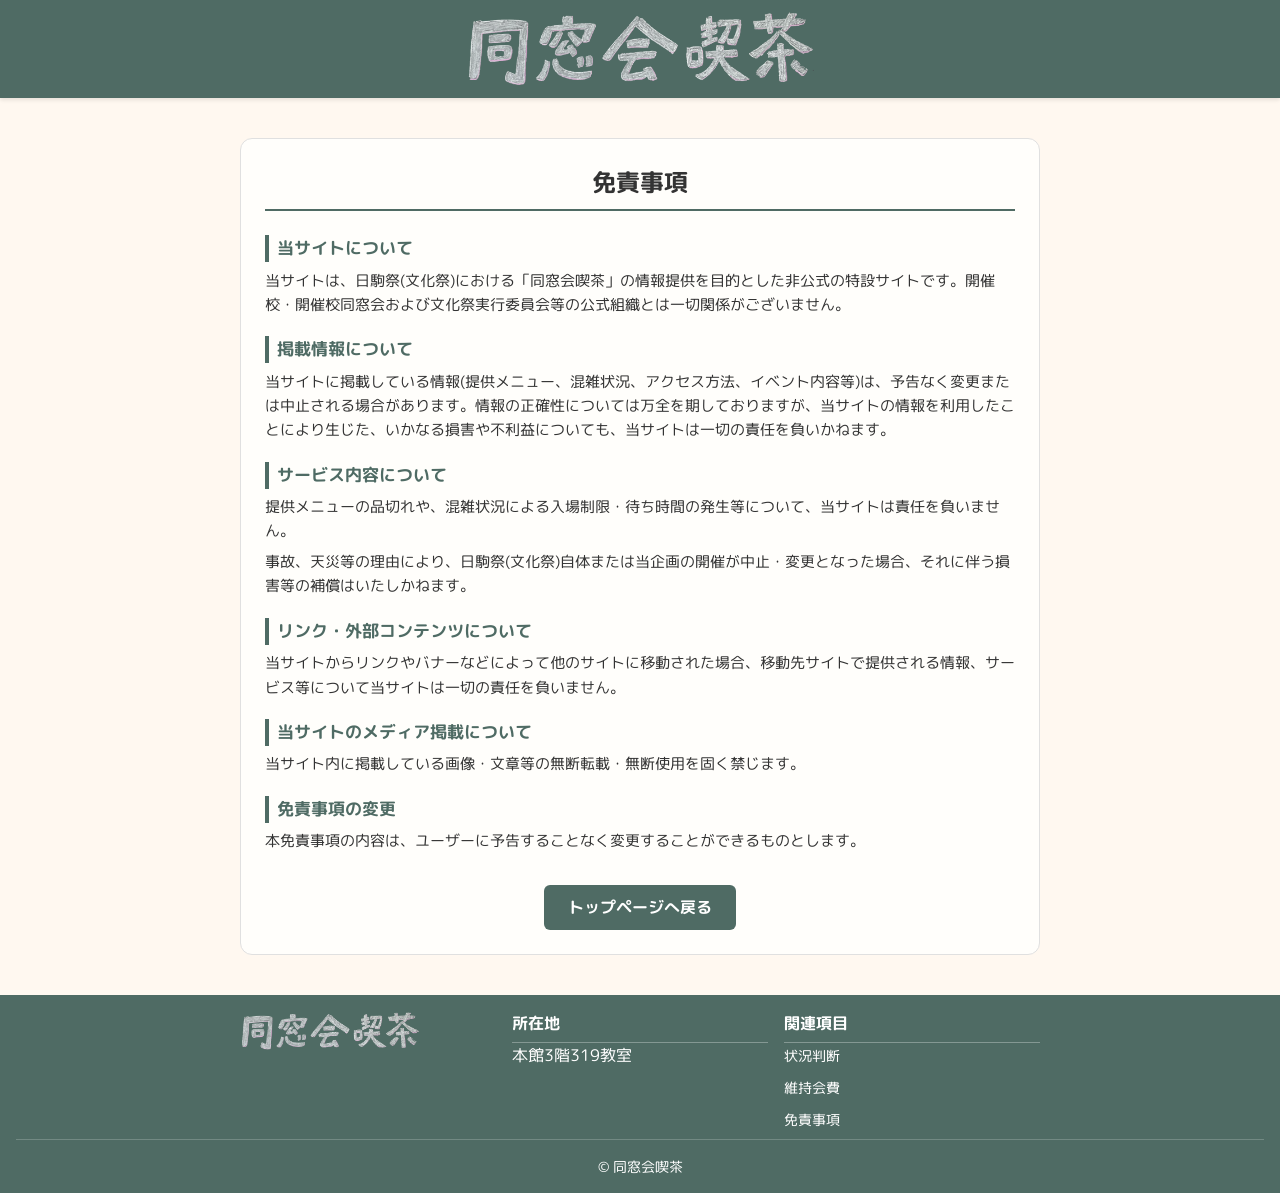
==== disclaimer.html @ 5fa4320a "Update disclaimer.html" ====
<!DOCTYPE html>
<html lang="ja">
<head>
  <meta charset="UTF-8">
  <meta name="viewport" content="width=device-width, initial-scale=1.0">
  <meta name="theme-color" content="#4f6b64">
  <title>免責事項 | 同窓会喫茶2026</title>
  <link rel="preconnect" href="https://fonts.googleapis.com">
  <link rel="preconnect" href="https://fonts.gstatic.com" crossorigin>
  <link href="https://fonts.googleapis.com/css2?family=Kosugi+Maru&family=M+PLUS+Rounded+1c&display=swap" rel="stylesheet">
  <link rel="stylesheet" href="css/style.css">
  <link rel="icon" href="image/favicon.ico" type="image/x-icon">
  <link rel="apple-touch-icon" href="image/apple-touch-icon.PNG">
  <meta property="og:image" content="image/ogp2026.PNG">
  <meta property="og:title" content="免責事項 | 同窓会喫茶2026">
  <meta property="og:description" content="文化祭のとっておきスポット！気軽に立ち寄れる“同窓会喫茶”、今年もオープン。">
  <meta property="og:type" content="website">
  <meta property="og:url" content="https://dosokai-kissa.pages.dev/disclaimer.html">
</head>
<body>
  <header>
    <div class="logo-container">
        <img src="image/cafe-logo.PNG" alt="ロゴ" class="logoimg">
    </div>
  </header>

  <section>
    <div class="disclaimer-card">
      <h2>免責事項</h2>

      <div class="disclaimer-section-title">当サイトについて</div>
      <p>当サイトは、日駒祭(文化祭)における「同窓会喫茶」の情報提供を目的とした非公式の特設サイトです。開催校・開催校同窓会および文化祭実行委員会等の公式組織とは一切関係がございません。</p>

      <div class="disclaimer-section-title">掲載情報について</div>
      <p>当サイトに掲載している情報(提供メニュー、混雑状況、アクセス方法、イベント内容等)は、予告なく変更または中止される場合があります。情報の正確性については万全を期しておりますが、当サイトの情報を利用したことにより生じた、いかなる損害や不利益についても、当サイトは一切の責任を負いかねます。</p>

      <div class="disclaimer-section-title">サービス内容について</div>
      <ul>
        <li>提供メニューの品切れや、混雑状況による入場制限・待ち時間の発生等について、当サイトは責任を負いません。</li>
        <li>事故、天災等の理由により、日駒祭(文化祭)自体または当企画の開催が中止・変更となった場合、それに伴う損害等の補償はいたしかねます。</li>
      </ul>

      <div class="disclaimer-section-title">リンク・外部コンテンツについて</div>
      <p>当サイトからリンクやバナーなどによって他のサイトに移動された場合、移動先サイトで提供される情報、サービス等について当サイトは一切の責任を負いません。</p>

      <div class="disclaimer-section-title">当サイトのメディア掲載について</div>
      <p>当サイト内に掲載している画像・文章等の無断転載・無断使用を固く禁じます。</p>

      <div class="disclaimer-section-title">免責事項の変更</div>
      <p>本免責事項の内容は、ユーザーに予告することなく変更することができるものとします。</p>

      <div class="back-home-btn-wrapper">
        <a href="index.html" class="back-home-btn">トップページへ戻る</a>
      </div>
    </div>
  </section>

  <footer>
    <div class="footer-container">
      <div class="footer-brand">
        <img src="image/cafe-logo.PNG" alt="ロゴ" class="footer-logo">
      </div>
      <div class="footer-info">
        <p class="footer-heading">所在地</p>
        <p>本館3階319教室</p>
      </div>
      <div class="footer-links">
        <p class="footer-heading">関連項目</p>
        <ul>
          <li><a href="status.html">状況判断</a></li>
          <li><a href="donate.html">維持会費</a></li>
          <li><a href="disclaimer.html">免責事項</a></li>
        </ul>
      </div>
    </div>
    <div class="footer-bottom">
      <p>© 同窓会喫茶</p>
    </div>
  </footer>

<div class="hamburger-wrapper">
  <button id="hamburgerBtn" aria-label="メニュー">
    <img src="image/Menu.svg" alt="メニューを開く" class="hamburger-icon">
  </button>
  <nav id="hamburgerMenu" class="hamburger-menu">
  <p class="hamburger-title">ようこそ</p>
  <button class="close-menu-btn" aria-label="閉じる">
    <img src="image/Close.svg" alt="閉じる" class="close-icon">
  </button>
    <button onclick="location.href='index.html#statusWrapper'">現在の状況</button>
    <button onclick="location.href='index.html#menu'">ドリンクメニュー</button>
    <button onclick="location.href='index.html#info'">概要</button>
    <hr style="margin: 0.5rem 0; border: 0; border-top: 1px solid #999;">
    <button onclick="openFestivalModal()">模擬店一覧</button>
  </nav>
</div>
  <button id="toTopBtn" title="トップへ戻る">↑</button>
  <script src="js/script.js"></script>
  <script src="js/festivalData.js"></script>
  <script src="js/festivalModal.js"></script>
  <script src="js/stallCalc.js"></script>
</body>
</html>
---- css/style.css ----
html {
  touch-action: manipulation;
  scrollbar-width: thin;
  scrollbar-color: rgba(0, 0, 0, 0.5) transparent;
}

html::-webkit-scrollbar {
  width: 6px;
}

::-webkit-scrollbar-track {
  background: transparent;
}

::-webkit-scrollbar-thumb {
  background: rgba(255, 255, 255, 0.5);
  border-radius: 3px;
}

::-webkit-scrollbar-button {
  display: none;
  width: 0;
  height: 0;
}

body {
  margin: 0;
  background: #fff8f0;
  color: #333;
  line-height: 1.6;
  font-family: 'Arial', sans-serif ,メイリオ, Meiryo,'ヒラギノ角ゴシック','Hiragino Sans';
}

header {
  background: #4f6b64;
  color: white;
  text-align: center;
  padding: 10px 0px;
  position: sticky;
  top: 0;
  z-index: 100;
  box-shadow: 0 2px 4px rgba(0,0,0,0.1);
}

header p {
 margin: 0;
 font-size: 70px;
}

@keyframes fadeIn {
  0% {
    opacity: 0;
    transform: translateY(-20px);
  }
  100% {
    opacity: 1;
    transform: translateY(0);
  }
}

.subtitle {
  font-size: 1.5rem;
  margin: 0;
}

.logo-container {
  display: flex;
  justify-content: center;
  align-items: center;
  flex-wrap: wrap;
}

.logoimg {
  width: 350px;
  user-select: none;
}

section {
  padding: 1rem;
  max-width: 800px;
  margin: auto;
}

section h3 {
  border-bottom: 2px solid #000;
  margin: 0;
  font-family: "M PLUS Rounded 1c", sans-serif;
  font-weight: 400;
  font-style: normal;
}

@keyframes slideUp {
  0% {
    opacity: 0;
    transform: translateY(20px);
  }
  100% {
    opacity: 1;
    transform: translateY(0);
  }
}

.gallery {
  padding: 0;
}

.menu {
  background-repeat: no-repeat;
  background-size: cover;
}

.menu ul {
  list-style: none;
  padding: 0;
  font-family: "M PLUS Rounded 1c", sans-serif;
  font-weight: 400;
  font-style: normal;
}

.menu li {
  background: #f0e6dc;
  margin: 0.5rem 0;
  padding: 0.8rem;
  border-radius: 5px;
  pointer-events: none;
}

/*
@media screen and (min-width: 769px) {
  .menu li {
    pointer-events: none;
  }
}
*/

.status #status-display {
  padding: 1rem;
  border-radius: 10px;
  font-size: 1.2rem;
  font-weight: bold;
  text-align: center;
  align-content: center;
}

.status-box {
  background-color: #fffefb;
  border: 1px solid #ccc;
  border-radius: 10px;
  padding: 1rem;
  margin-top: 0.5rem;
  text-align: center;
  display: flex;
  gap: 10px;
  justify-content: center;
}

.status-box > div,
.status-box > p {
  margin: 0;
}

#statusWrapper {
 padding-bottom: 0;
}

.status-box,
.status-note,
.gallery-note {
  font-family: "M PLUS Rounded 1c", sans-serif;
  font-weight: 400;
  font-style: normal;
}
  
.status-note,
.gallery-note {
  margin: 0;
  display: flex;
  justify-content: flex-end;
  font-size: 10px;
  position: absolute;
  bottom: 20px; 
  right: 11px;
}

.gallery-note {
  font-size: 12px;
  color: #fff;
  bottom: 23px;
  right: -4px;
}

.status-green {
  background-color: #d4edda;
  color: #155724;
}

.status-yellow {
  background-color: #fff3cd;
  color: #856404;
}

.status-red {
  background-color: #f8d7da;
  color: #721c24;
}

.slider {
  position: relative;
  overflow: hidden;
}

.slides {
  display: flex;
  transition: transform 0.5s ease-in-out;
  height: 500px;
}

.slides img {
  width: 100%;
  flex-shrink: 0;
  object-fit: cover;
  user-select: none;
}

.indicators {
  text-align: center;
}

.dot {
  height: 10px;
  width: 10px;
  margin: 0 4px;
  background-color: #bbb;
  border-radius: 50%;
  display: inline-block;
  cursor: pointer;
}

.dot.active {
  background-color: #333;
}

footer {
  background: #4f6b64;
  color: white;
  text-align: center;
  padding: 1rem;
  font-family: "M PLUS Rounded 1c", sans-serif;
  font-weight: 400;
  font-style: normal;
}

.footer-container {
  max-width: 800px;
  margin: 0 auto;
  display: grid;
  grid-template-columns: repeat(auto-fit, minmax(200px, 1fr));
  gap: 1rem;
  text-align: left;
}

.footer-logo {
  width: 180px;
  max-width: 100%;
}

.footer-heading {
  font-weight: bold;
  font-size: 1rem;
  margin: 0;
  border-bottom: 1px solid rgba(255, 255, 255, 0.3);
  padding-bottom: 0.3rem;
}

.footer-info p {
  margin: 0;
}

.footer-links ul {
  list-style: none;
  padding: 0;
  margin: 0;
}

.footer-links li {
  margin-bottom: 0.4rem;
}

.footer-links a {
  color: #fff;
  text-decoration: none;
  font-size: 0.9rem;
  transition: opacity 0.2s;
}

.footer-links a:hover {
  opacity: 0.8;
  text-decoration: underline;
}

.footer-bottom {
  border-top: 1px solid rgba(255, 255, 255, 0.2);
  padding-top: 1rem;
  text-align: center;
}

.footer-bottom p {
  margin: 0;
  font-size: 0.85rem;
}

@media screen and (max-width: 600px) {
  header p {
    font-size: 2.5rem; 
  }
  .menu li {
    font-size: 0.95rem;
  }
  .footer-brand {
    justify-self: center;
  }
}

@media screen and (max-width: 768px) {

  .logoimg {
    width: 200px;
  }
}

#toTopBtn {
  display: none;
  position: fixed;
  bottom: 20px;
  right: 20px;
  z-index: 99;
  border: none;
  outline: none;
  background-color: #4f6b64;
  color: white;
  cursor: pointer;
  padding: 10px 15px;
  border-radius: 50%;
  font-size: 1.2rem;
  box-shadow: 0 0 5px rgba(0,0,0,0.3);
  transition: opacity 0.3s ease-in-out;
}

#toTopBtn:hover {
  background-color: #3e574f;
}

.open-now {
  text-align: center;
  padding: 1rem;
  margin-top: -1rem;
  margin-bottom: 1rem;
}

.open-now-text {
  font-size: 1.2rem;
  font-weight: bold;
  padding: 1rem;
  align-content: center;
  border-radius: 10px;
  animation: none;
}

.hamburger-title {
  font-weight: bold;
  font-size: 1.2rem;
  margin: 0;
  padding: 0 0.5rem;
  font-family: "M PLUS Rounded 1c", sans-serif;
  font-weight: 800;
  font-style: normal
}

.hamburger-wrapper {
  position: fixed;
  top: 10px;
  left: 2px;
  z-index: 2000;
  display: none;
}

.hamburger-icon {
  width: 36px;
  height: 36px;
  cursor: pointer;
}

#hamburgerBtn {
 border: none;
 background: transparent;
 filter: invert(1);
 padding: 5px;
}

.hamburger-menu {
  background: rgba(255, 255, 255, 0.65);
  backdrop-filter: blur(4px);
  box-shadow: 0 0 8px rgba(0,0,0,0.2);
  flex-direction: column;
  padding: 1rem;
  position: fixed;
  top: 64.5px;
  left: -250px; 
  width: 200px;
  height: 100vh;
  transition: left 0.3s ease;
  z-index: 998;
  display: flex; 
}

.hamburger-menu button {
  display: flex;
  align-items: center;
  gap: 0.3rem;
  border: none;
  background: none;
  font-size: 1rem;
  color: #000;
  cursor: pointer;
  padding: 0.5rem;
  transition: background 0.2s ease;
  font-family: "M PLUS Rounded 1c", sans-serif;
  font-weight: 400;
  font-style: normal
}

.hamburger-menu button:hover,
.hamburger-menu button:focus {
  background-color: #f0f0f0;
}

.hamburger-menu img {
  width: 20px;
  height: 20px;
}

.hamburger-menu.show {
  left: 0;
}

.hamburger-icon,
.close-icon {
  width: 36px;
  height: 36px;
}

.close-icon {
  display: none;
}

.menu-opened .hamburger-icon {
  display: none;
}

.menu-opened .close-icon {
  display: inline;
}

@media screen and (max-width: 768px) {
  .hamburger-wrapper {
    display: block;
  }

.close-menu-btn {
  position: absolute;
  top: 20px;
  right: 20px;
  background: none !important;
  border: none;
  z-index: 999;
  padding: 0 !important;
  cursor: pointer;
 }
}
  
.modal-overlay {
  position: fixed;
  top: 0;
  left: 0;
  width: 100%;
  height: 100%;
  background: rgba(0,0,0,0.6);
  display: flex;
  justify-content: center;
  align-items: center;
  z-index: 3000;
}

.modal-box {
  background: #fffefb;
  padding: 1rem;
  border-radius: 10px;
  max-width: 500px;
  width: 90%;
  box-shadow: 0 0 10px rgba(0,0,0,0.3);
  animation: fadeIn 0.3s ease;
  text-align: left;
  position: relative;
  font-family: "M PLUS Rounded 1c", sans-serif;
  font-weight: 100;
  font-style: normal;
}

.modal-box img {
  width: 100%;
  border-radius: 8px;
  height: 220px;
  object-fit: cover;
}

.modal-box p {
  margin: 0;
  line-height: 1.5;
}

.modal-box h2 {
  margin: 0;
  text-align: center;
  padding-bottom: 0.3rem;
}

#festivalModalBox,
#favoriteModalBox {
  padding-bottom: 1rem; 
}

#festivalContent h3 {
  font-size: 1.1rem;
  margin-top: 1em;
  margin-bottom: 0.3em;
  border-left: 4px solid #4f6b64;
  border-bottom: 1px solid #ccc;
  padding-left: 0.5em;
  background: #f7f7f7;
}

#festivalContent ul {
  list-style: none;
  padding-left: 1rem;
  margin: 0.3em 0 1em;
}

#festivalContent li {
  padding: 0.3em 0;
  border-bottom: 1px dashed #ccc;
  font-size: 0.8rem;
  display: flex;
  align-items: center;
  cursor: pointer;
}

#festivalPagination {
  display: flex;
  justify-content: space-between;
  align-items: center;
  margin-top: 1rem;
  font-size: 0.9rem;
}

#festivalPagination button {
  padding: 0.3rem 0.6rem;
  font-size: 0.85rem;
  border: 1px solid #aaa;
  background: #fff;
  cursor: pointer;
  border-radius: 4px;
}

#festivalPagination button:disabled {
  opacity: 0.4;
  cursor: not-allowed;
}

.pagination-wrapper {
  text-align: center;
  margin-top: 1rem;
  bottom: 1rem;
  left: 0;
  width: 100%;
}

.pagination {
  margin: 0 1rem;
  padding: 8px 13px;
  border: 1px solid rgba(0, 116, 187, 0.4);
}

.pagination-button {
  padding: 8px 13px;
  border: 1px solid rgba(0, 116, 187, 0.4);
  font-size: 0.8125rem;
  background-color: #fff;
  cursor: pointer;
}

.pagination-button:hover,
.pagination-button:focus {
  background: #4f6b64;
  color: #fff;
}

.pagination-button:disabled {
  cursor: not-allowed;
  pointer-events: none;
}

.stall-group {
  font-size: 12px;
  align-content: center;
  border-left: 4px solid transparent;
}

.nohit-message {
 padding:16px 0; 
 color:#b00; 
 font-weight:bold;
}

.back-button {
  background: #4f6b64;
  color: white;
  border: none;
  padding: 0.6rem 1rem;
  border-radius: 6px;
  font-size: 0.9rem;
  cursor: pointer;
  width: 100%;
}

.back-button:hover {
  background: #3a4f48;
}

.stall-detail {
  display: flex;
  flex-direction: column;
  align-items: center;
  gap: 1rem;
  animation: fadeIn 0.5s ease-in-out;
} 

.stall-detail p {
  color: #fff;
  padding: 0.5rem 1rem;
  border-bottom: 1px dashed #ccc;
  line-height: 1.6;
}

.stall-detail-text {
  width: 100%;
  background: #4f6b64;
  border-bottom: 4px solid #FFC107;
  max-height: 200px;
  overflow-y: auto;
  scrollbar-width: thin;
  scrollbar-color: rgba(255, 255, 255, 0.5) transparent;
}

.stall-detail-text::-webkit-scrollbar {
  width: 4px;
}

.stall-detail-text::-webkit-scrollbar-track {
  background: transparent;
}

.stall-detail-text::-webkit-scrollbar-thumb {
  background: rgba(255, 255, 255, 0.5);
  border-radius: 2px;
}

.stall-detail-text::-webkit-scrollbar-button {
  display: none;
  width: 0;
  height: 0;
}

.stall-calc-box {
}

.stall-header {
  display: flex;
  align-items: center;
  font-weight: bold;
}

.stall-row {
  display: flex;
  align-items: center;
  justify-content: space-between;
  border-bottom: 1px dashed #ccc;
  padding: 0.5rem 0;
  font-size: 1rem;
  gap: 10px;
}

.stall-name {
  flex: 2;
}

.stall-price {
  flex: 1;
  text-align: center;
}

.stall-counter {
  flex: 1;
  display: flex;
  align-items: center;
  justify-content: space-evenly;
  gap: 2.8rem;
}

.stall-counter button {
  font-size: 1.2rem;
  color: #000;
  width: 2rem;
  height: 2rem;
  border: none;
  border-radius: 5px;
  padding: 0;
  border: 1px solid #4f6b64;
  background-color: #fff;
  cursor: pointer;
  display: flex;
  align-items: center;
  justify-content: center;
  transition: background-color 0.2s, color 0.2s;
  line-height: 1;
  font-family: "M PLUS Rounded 1c", sans-serif;
  font-weight: 100;
  font-style: normal;
}

.stall-counter button:hover {
  background-color: #4f6b64;
  color: #fff;
}

.total-price {
  margin-top: 1rem;
  font-weight: bold;
  text-align: right;
  font-size: 1.2rem;
}

.counter-space {
  position: fixed;
  box-shadow: 0 0 2px gray inset;
  border: 1px solid gray;
  width: 25px;
  height: 25px;
  padding: 4px;
  text-align: center;
}

.bottom-info-section {
  padding: 1rem;
  max-width: 800px;
  margin: auto;
}

.info-compact-card {
  background: #fffefb;
  border: 1px solid #e0e0e0;
  border-radius: 12px;
  padding: 1.2rem;
  font-family: "M PLUS Rounded 1c", sans-serif;
  font-weight: 400;
  font-style: normal;
}

.compact-row {
  margin-bottom: 1rem;
}

.compact-row:last-child {
  margin-bottom: 0;
}

.compact-label {
  background: #4f6b64;
  color: #fff;
  padding: 4px 8px;
  border-radius: 4px;
  font-size: 0.85rem;
  font-weight: bold;
  margin-right: 8px;
}

.compact-value,
.compact-date,
.compact-intro {
  font-size: 1rem;
  font-weight: bold;
}

.compact-intro {
  margin: 0;
  color: #444;
}

.intro-title {
  font-weight: bold;
  font-size: 1rem;
  margin: 0.5rem 0 0.2rem 0;
  border-left: 4px solid #4f6b64;
  padding-left: 8px;
}

.intro-text {
  margin: 0;
}

.admin {
  max-width: 500px;
  width: 90%;
  margin: 2rem auto;
  padding: 1rem;
  background: #f5f5f5;
  border-radius: 8px;
  box-sizing: border-box;
}

.admin select, .admin button {
  font-size: 1rem;
  margin: 0.5rem 0 1rem 0;
  width: 100%;
  padding: 0.8rem;
  box-sizing: border-box;
  min-height: 44px;
  border-radius: 6px;
  border: 1px solid #ccc;
  color: #000;
}

 #output {
  resize: vertical;
}

.menu-title {
  font-size: 1.4rem;
  font-weight: bold;
  margin-bottom: 0.5rem;
  color: #4f6b64;
}

.ad-name {
  font-size: 10px;
  margin: 0;
}

.ad-wrapper {
   padding: 1rem;
}

.popup-ad {
  background-color: #fff;
  padding-top: 0;
  max-width: 800px;
  position: relative;
  box-shadow: 0 2px 6px rgba(0,0,0,0.1);
  margin: auto;
}

.ad-content {
  padding: 1rem;
}

.popup-ad .ad-content p {
  margin: 0.5rem 0;
}

.ad-btn-wrapper{
   display: flex;
   justify-content: flex-end;
   align-items: center;
   gap: 10px;
}

.ad-mark-wrapper {
   display: flex;
   justify-content: space-between;
}

.close-ad,
.open-ad {
  font-size: 12px;
  padding: 5px 20px;
  border-radius: 10px;
  background: none;
  border: none;
  color: #333;
  box-shadow: 0 6px 12px rgba(134,140,150,0.65);
  width: 76px;
  outline: none;
}

.open-ad {
  background: #1A73E9;
  color: #fff;
}

.disclaimer-card {
  background: #fffefb;
  border: 1px solid #e0e0e0;
  border-radius: 12px;
  padding: 1.5rem;
  margin: 1.5rem auto;
  font-family: "M PLUS Rounded 1c", sans-serif;
  font-weight: 400;
  font-style: normal;
}

.disclaimer-card h2 {
  text-align: center;
  margin-top: 0;
  margin-bottom: 1.5rem;
  border-bottom: 2px solid #4f6b64;
  padding-bottom: 0.5rem;
  color: #333;
}

.disclaimer-card img {
  width: 100%;
}

.disclaimer-section-title {
  font-weight: bold;
  font-size: 1.05rem;
  color: #4f6b64;
  margin-top: 1.2rem;
  margin-bottom: 0.4rem;
  border-left: 4px solid #4f6b64;
  padding-left: 8px;
}

.disclaimer-card p,
.disclaimer-card ul {
  margin: 0 0 0.8rem 0;
  font-size: 0.95rem;
  line-height: 1.6;
}

.disclaimer-card ul {
  padding-left: 0;
}

.disclaimer-card li {
  margin-bottom: 0.4rem;
  list-style: none;
}

.donate-pop-lead {
  margin: 0 !important;
}

.back-home-btn-wrapper {
  text-align: center;
  margin-top: 2rem;
}

.back-home-btn {
  display: inline-block;
  background: #4f6b64;
  color: #fff;
  text-decoration: none;
  padding: 0.6rem 1.5rem;
  border-radius: 6px;
  font-weight: bold;
  font-family: "M PLUS Rounded 1c", sans-serif;
  transition: background 0.2s;
}

.back-home-btn:hover {
  background: #3e574f;
}

.status-table-wrapper {
  width: 100%;
  overflow-x: auto;
  margin: 1.2rem 0;
  -webkit-overflow-scrolling: touch;
}

.status-table {
  width: 100%;
  border-collapse: collapse;
  font-size: 0.9rem;
  background-color: #fffefb;
  min-width: 500px;
}

.status-table th {
  background-color: #4f6b64;
  color: #ffffff;
  padding: 10px 12px;
  border: 1px solid #e0e0e0;
  text-align: center;
  font-weight: bold;
  white-space: nowrap;
}

.status-table td {
  padding: 10px 12px;
  border: 1px solid #e0e0e0;
  text-align: center;
  color: #333;
  vertical-align: middle;
}

.status-table td:last-child {
  text-align: left;
  white-space: normal;
}

.status-table tbody tr:nth-child(even) {
  background-color: #faf6f0;
}

.status-badge {
  display: inline-block;
  padding: 4px 10px;
  border-radius: 12px;
  font-size: 0.85rem;
  font-weight: bold;
  white-space: nowrap;
}
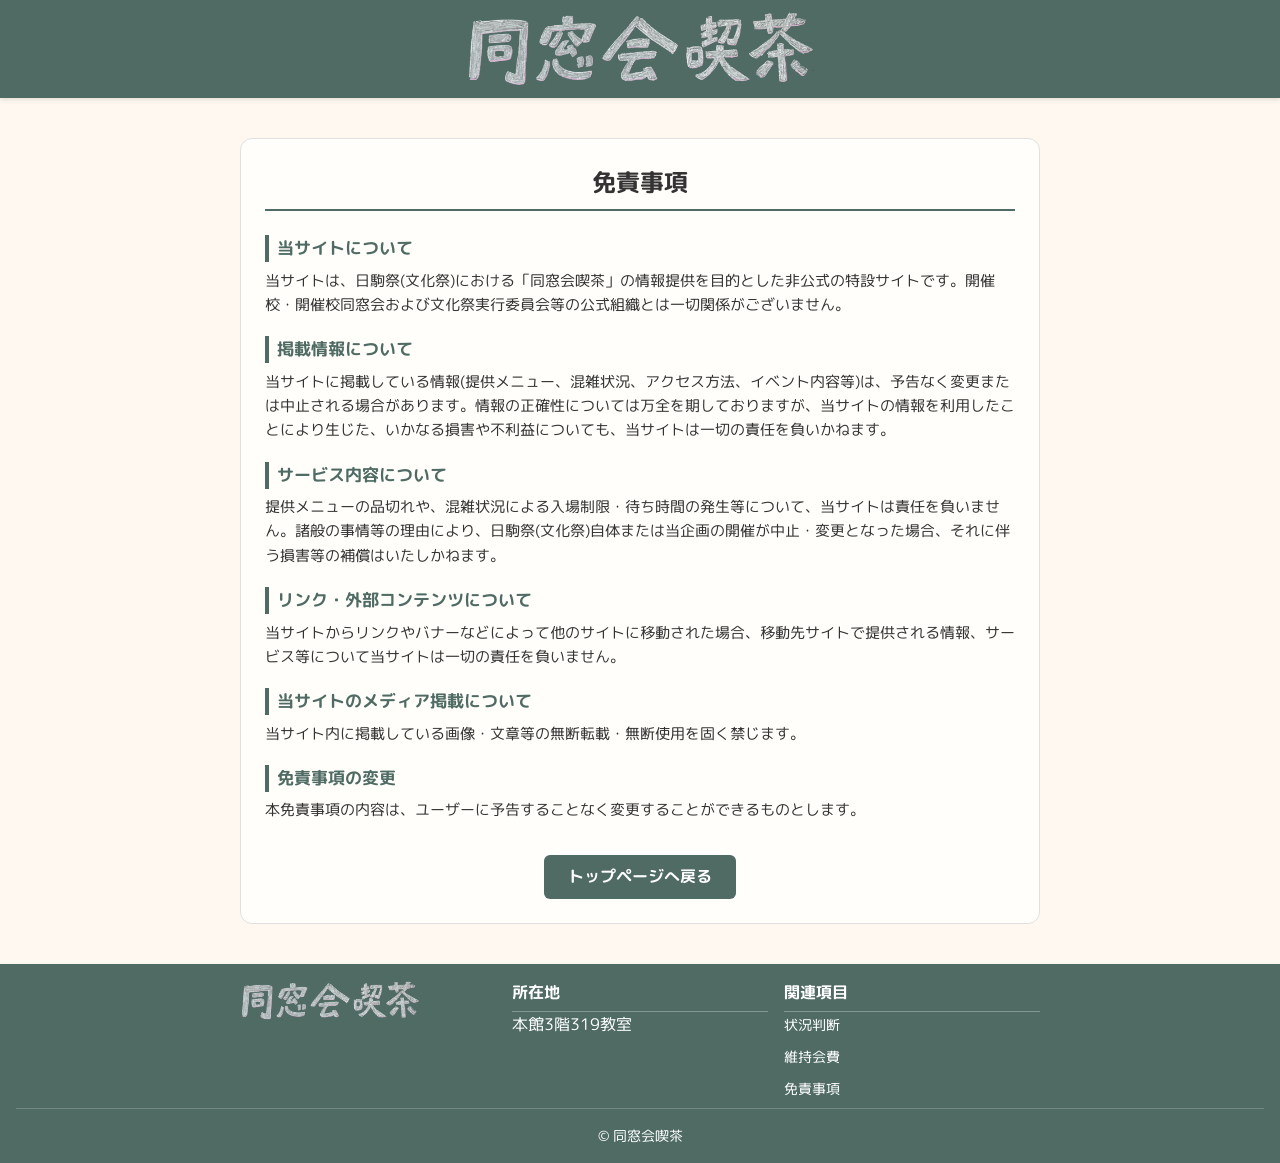
==== commit eb96451d: "Update disclaimer.html" ====
--- a/disclaimer.html
+++ b/disclaimer.html
@@ -35,10 +35,8 @@
       <p>当サイトに掲載している情報(提供メニュー、混雑状況、アクセス方法、イベント内容等)は、予告なく変更または中止される場合があります。情報の正確性については万全を期しておりますが、当サイトの情報を利用したことにより生じた、いかなる損害や不利益についても、当サイトは一切の責任を負いかねます。</p>
 
       <div class="disclaimer-section-title">サービス内容について</div>
-      <ul>
-        <li>提供メニューの品切れや、混雑状況による入場制限・待ち時間の発生等について、当サイトは責任を負いません。</li>
-        <li>事故、天災等の理由により、日駒祭(文化祭)自体または当企画の開催が中止・変更となった場合、それに伴う損害等の補償はいたしかねます。</li>
-      </ul>
+      <p>提供メニューの品切れや、混雑状況による入場制限・待ち時間の発生等について、当サイトは責任を負いません。諸般の事情等の理由により、日駒祭(文化祭)自体または当企画の開催が中止・変更となった場合、それに伴う損害等の補償はいたしかねます。
+      </p>
 
       <div class="disclaimer-section-title">リンク・外部コンテンツについて</div>
       <p>当サイトからリンクやバナーなどによって他のサイトに移動された場合、移動先サイトで提供される情報、サービス等について当サイトは一切の責任を負いません。</p>
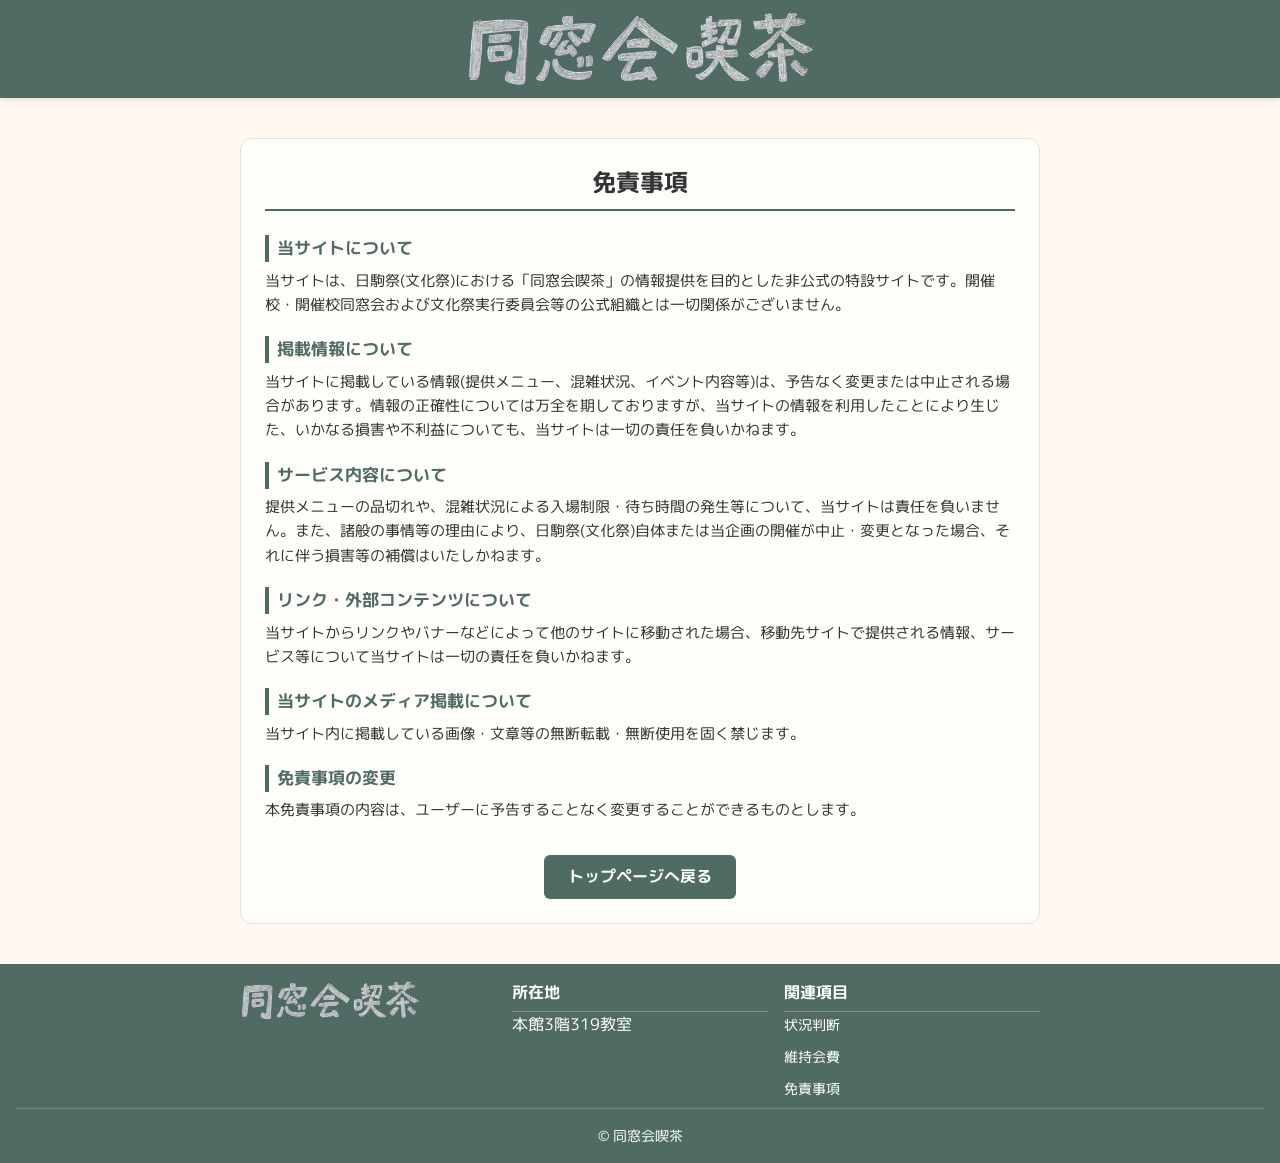
==== commit e9dd888b: "Update disclaimer.html" ====
--- a/disclaimer.html
+++ b/disclaimer.html
@@ -32,14 +32,14 @@
       <p>当サイトは、日駒祭(文化祭)における「同窓会喫茶」の情報提供を目的とした非公式の特設サイトです。開催校・開催校同窓会および文化祭実行委員会等の公式組織とは一切関係がございません。</p>
 
       <div class="disclaimer-section-title">掲載情報について</div>
-      <p>当サイトに掲載している情報(提供メニュー、混雑状況、アクセス方法、イベント内容等)は、予告なく変更または中止される場合があります。情報の正確性については万全を期しておりますが、当サイトの情報を利用したことにより生じた、いかなる損害や不利益についても、当サイトは一切の責任を負いかねます。</p>
+      <p>当サイトに掲載している情報(提供メニュー、混雑状況、イベント内容等)は、予告なく変更または中止される場合があります。情報の正確性については万全を期しておりますが、当サイトの情報を利用したことにより生じた、いかなる損害や不利益についても、当サイトは一切の責任を負いかねます。</p>
 
       <div class="disclaimer-section-title">サービス内容について</div>
-      <p>提供メニューの品切れや、混雑状況による入場制限・待ち時間の発生等について、当サイトは責任を負いません。諸般の事情等の理由により、日駒祭(文化祭)自体または当企画の開催が中止・変更となった場合、それに伴う損害等の補償はいたしかねます。
+      <p>提供メニューの品切れや、混雑状況による入場制限・待ち時間の発生等について、当サイトは責任を負いません。また、諸般の事情等の理由により、日駒祭(文化祭)自体または当企画の開催が中止・変更となった場合、それに伴う損害等の補償はいたしかねます。
       </p>
 
       <div class="disclaimer-section-title">リンク・外部コンテンツについて</div>
-      <p>当サイトからリンクやバナーなどによって他のサイトに移動された場合、移動先サイトで提供される情報、サービス等について当サイトは一切の責任を負いません。</p>
+      <p>当サイトからリンクやバナーなどによって他のサイトに移動された場合、移動先サイトで提供される情報、サービス等について当サイトは一切の責任を負いかねます。</p>
 
       <div class="disclaimer-section-title">当サイトのメディア掲載について</div>
       <p>当サイト内に掲載している画像・文章等の無断転載・無断使用を固く禁じます。</p>
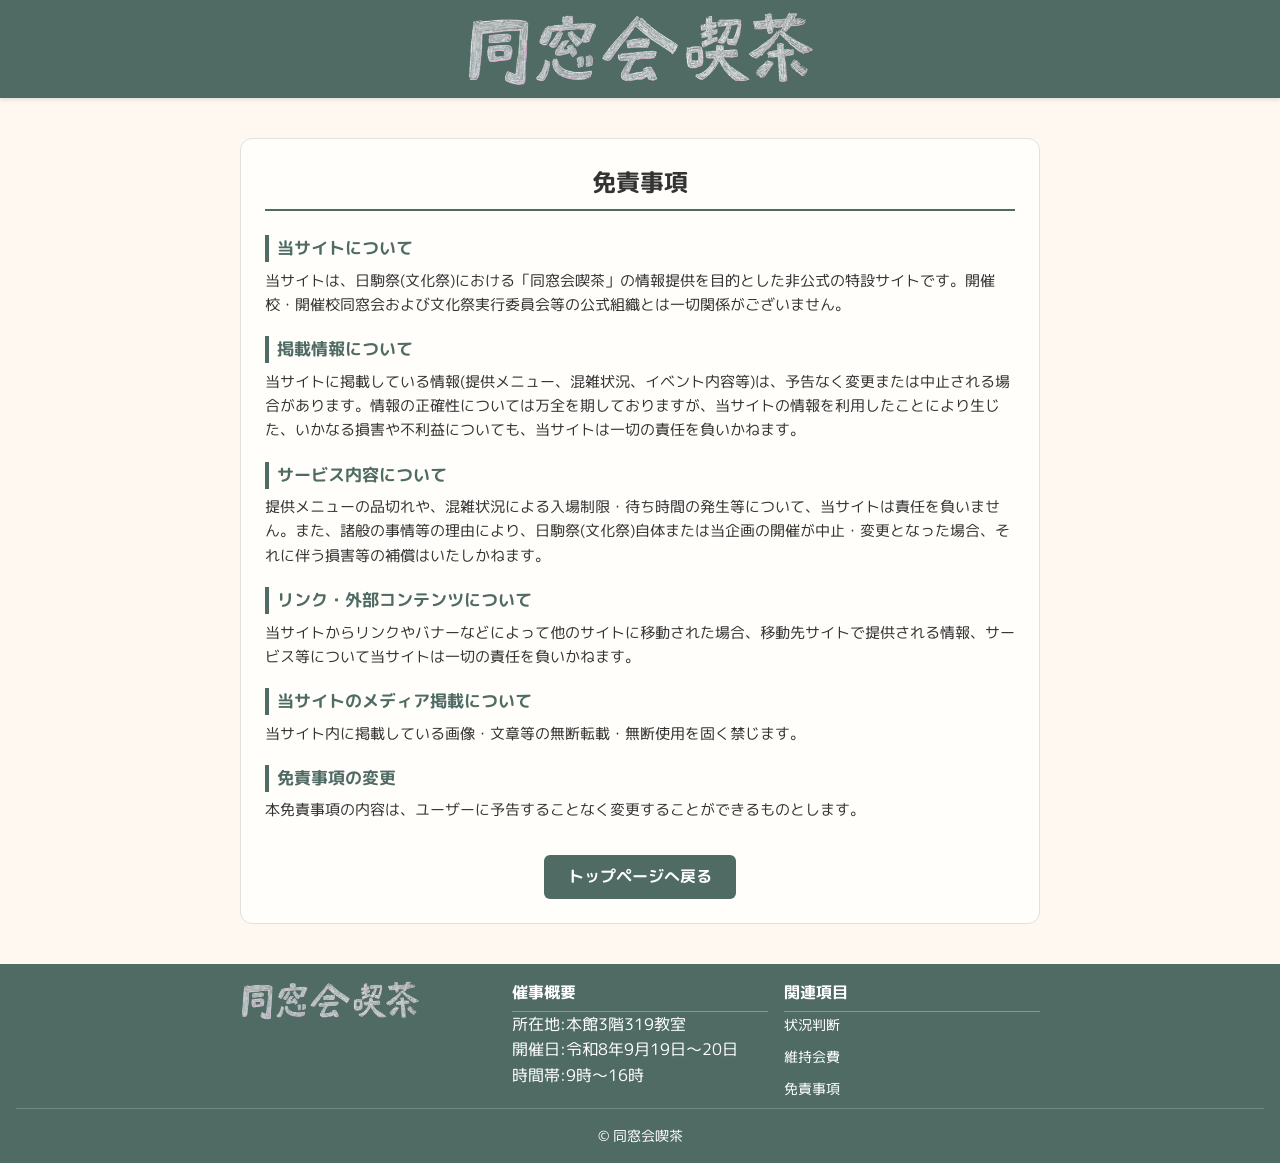
==== commit c6c2aa1c: "Update disclaimer.html" ====
--- a/disclaimer.html
+++ b/disclaimer.html
@@ -59,8 +59,10 @@
         <img src="image/cafe-logo.PNG" alt="ロゴ" class="footer-logo">
       </div>
       <div class="footer-info">
-        <p class="footer-heading">所在地</p>
-        <p>本館3階319教室</p>
+        <p class="footer-heading">催事概要</p>
+        <p>所在地:本館3階319教室</p>
+        <p>開催日:令和8年9月19日〜20日</p>
+        <p>時間帯:9時〜16時</p>
       </div>
       <div class="footer-links">
         <p class="footer-heading">関連項目</p>
--- a/css/style.css
+++ b/css/style.css
@@ -104,6 +104,10 @@
   padding: 0;
 }
 
+.status {
+  position: relative;
+}
+
 .menu {
   background-repeat: no-repeat;
   background-size: cover;
@@ -176,17 +180,19 @@
   margin: 0;
   display: flex;
   justify-content: flex-end;
-  font-size: 10px;
+  font-size: 8px;
   position: absolute;
-  bottom: 20px; 
-  right: 11px;
+}
+
+.status-note {
+  bottom: 0px; 
+  right: 18px;
 }
 
 .gallery-note {
-  font-size: 12px;
   color: #fff;
-  bottom: 23px;
-  right: -4px;
+  bottom: 24px;
+  right: -2px;
 }
 
 .status-green {
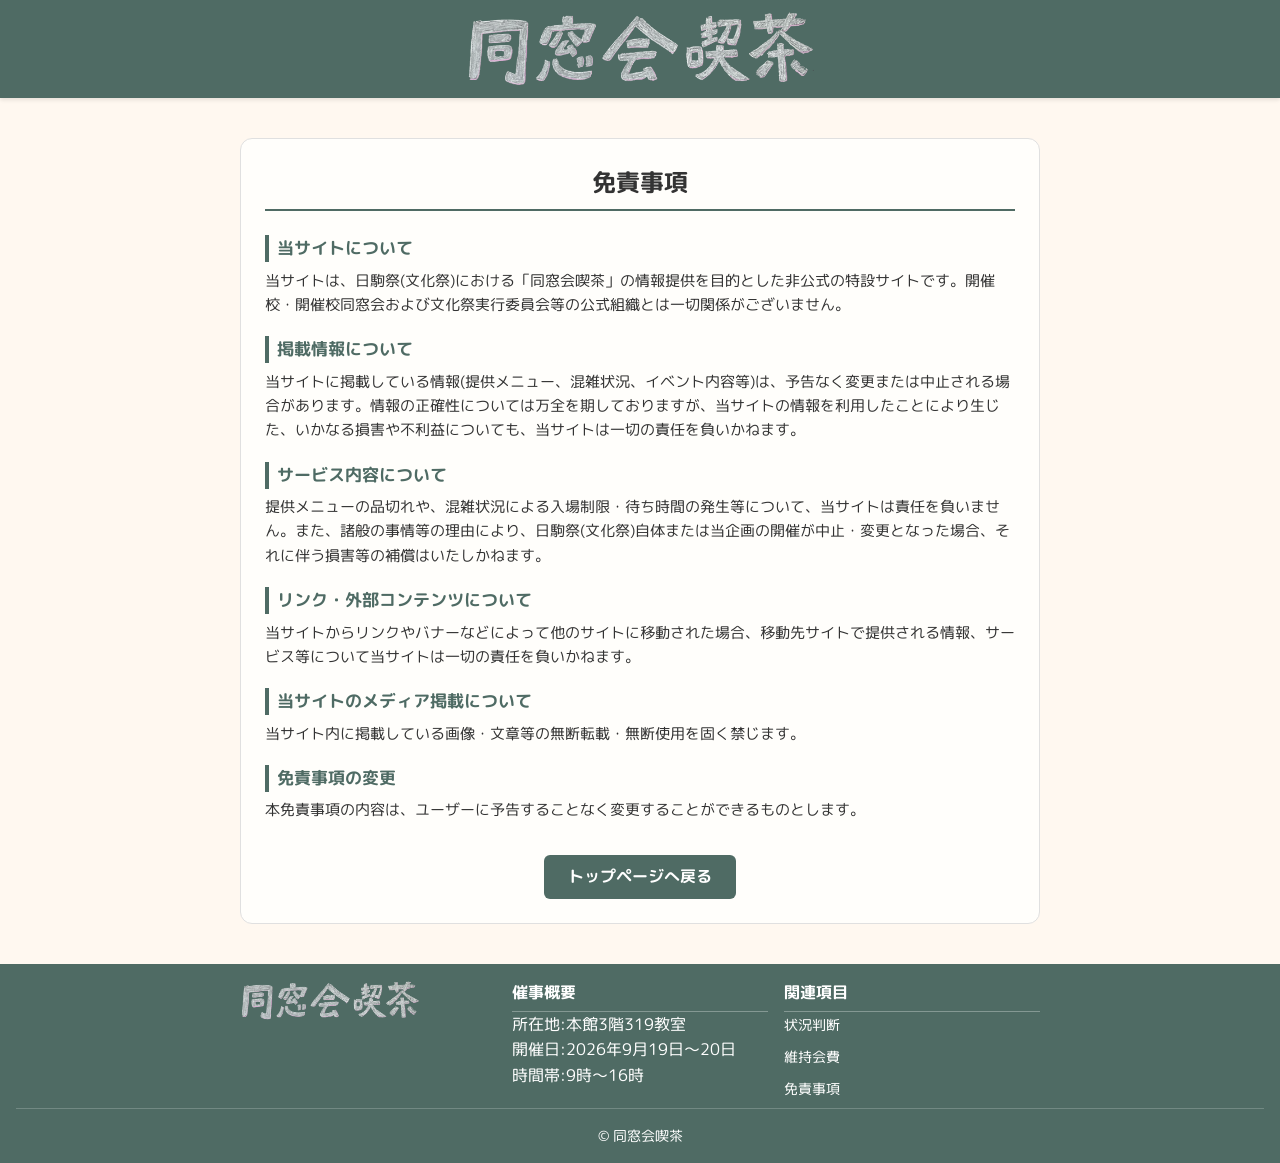
==== commit 857fb8e3: "Update disclaimer.html" ====
--- a/disclaimer.html
+++ b/disclaimer.html
@@ -61,7 +61,7 @@
       <div class="footer-info">
         <p class="footer-heading">催事概要</p>
         <p>所在地:本館3階319教室</p>
-        <p>開催日:令和8年9月19日〜20日</p>
+        <p>開催日:2026年9月19日〜20日</p>
         <p>時間帯:9時〜16時</p>
       </div>
       <div class="footer-links">
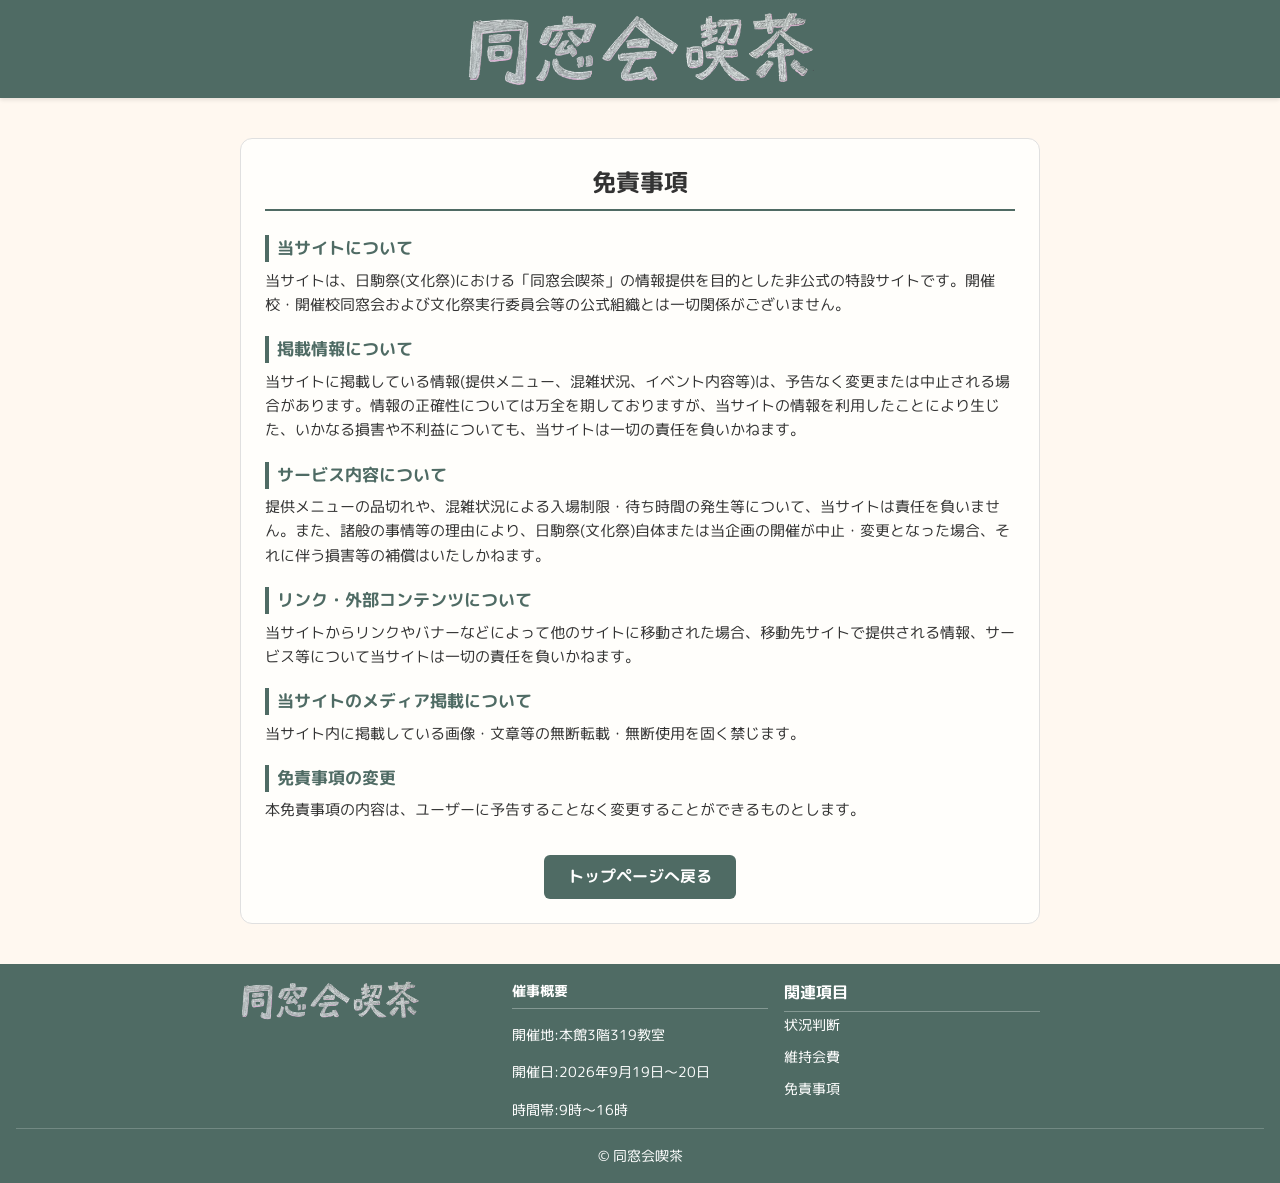
==== commit fc19c111: "Update disclaimer.html" ====
--- a/disclaimer.html
+++ b/disclaimer.html
@@ -60,7 +60,7 @@
       </div>
       <div class="footer-info">
         <p class="footer-heading">催事概要</p>
-        <p>所在地:本館3階319教室</p>
+        <p>開催地:本館3階319教室</p>
         <p>開催日:2026年9月19日〜20日</p>
         <p>時間帯:9時〜16時</p>
       </div>
--- a/css/style.css
+++ b/css/style.css
@@ -279,7 +279,8 @@
 }
 
 .footer-info p {
-  margin: 0;
+  margin-bottom: 0.4rem;
+  font-size: 0.9rem;
 }
 
 .footer-links ul {
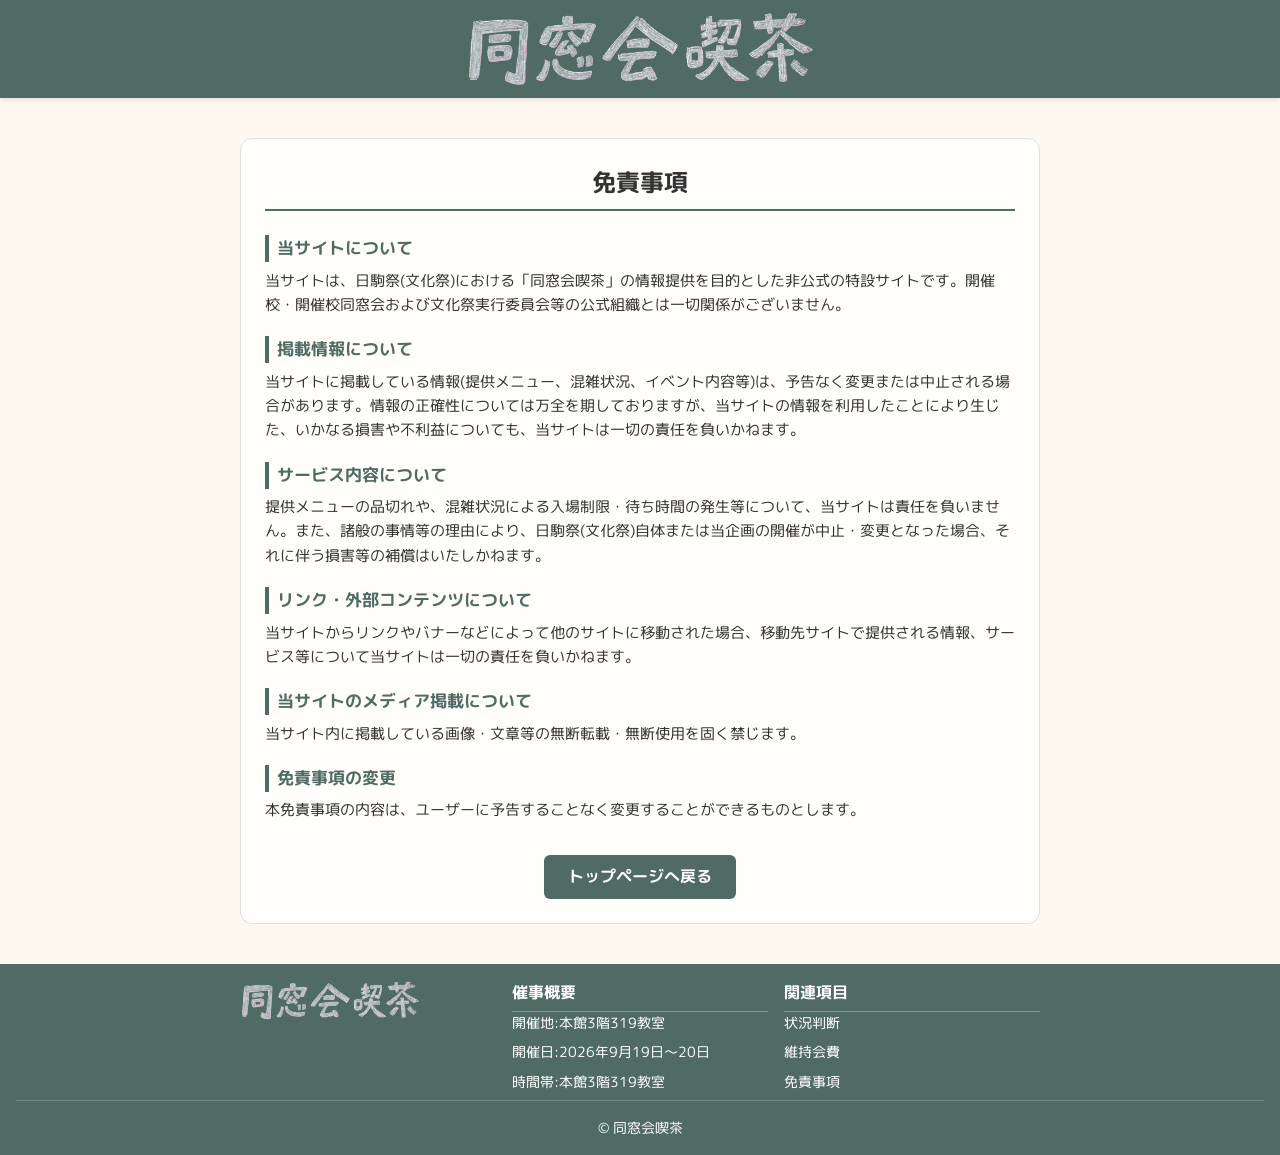
==== commit 1ede1b0a: "Update disclaimer.html" ====
--- a/disclaimer.html
+++ b/disclaimer.html
@@ -60,9 +60,11 @@
       </div>
       <div class="footer-info">
         <p class="footer-heading">催事概要</p>
-        <p>開催地:本館3階319教室</p>
-        <p>開催日:2026年9月19日〜20日</p>
-        <p>時間帯:9時〜16時</p>
+        <ul>
+          <li>開催地:本館3階319教室</li>
+          <li>開催日:2026年9月19日～20日</li>
+          <li>時間帯:本館3階319教室</li>
+        </ul>
       </div>
       <div class="footer-links">
         <p class="footer-heading">関連項目</p>
--- a/css/style.css
+++ b/css/style.css
@@ -272,25 +272,28 @@
 
 .footer-heading {
   font-weight: bold;
-  font-size: 1rem;
+  font-size: 1rem !important;
   margin: 0;
   border-bottom: 1px solid rgba(255, 255, 255, 0.3);
   padding-bottom: 0.3rem;
 }
 
 .footer-info p {
-  margin-bottom: 0.4rem;
+  margin: 0;
   font-size: 0.9rem;
 }
 
+.footer-info ul,
 .footer-links ul {
   list-style: none;
   padding: 0;
   margin: 0;
 }
 
+.footer-info li,
 .footer-links li {
   margin-bottom: 0.4rem;
+  font-size: 0.9rem;
 }
 
 .footer-links a {
